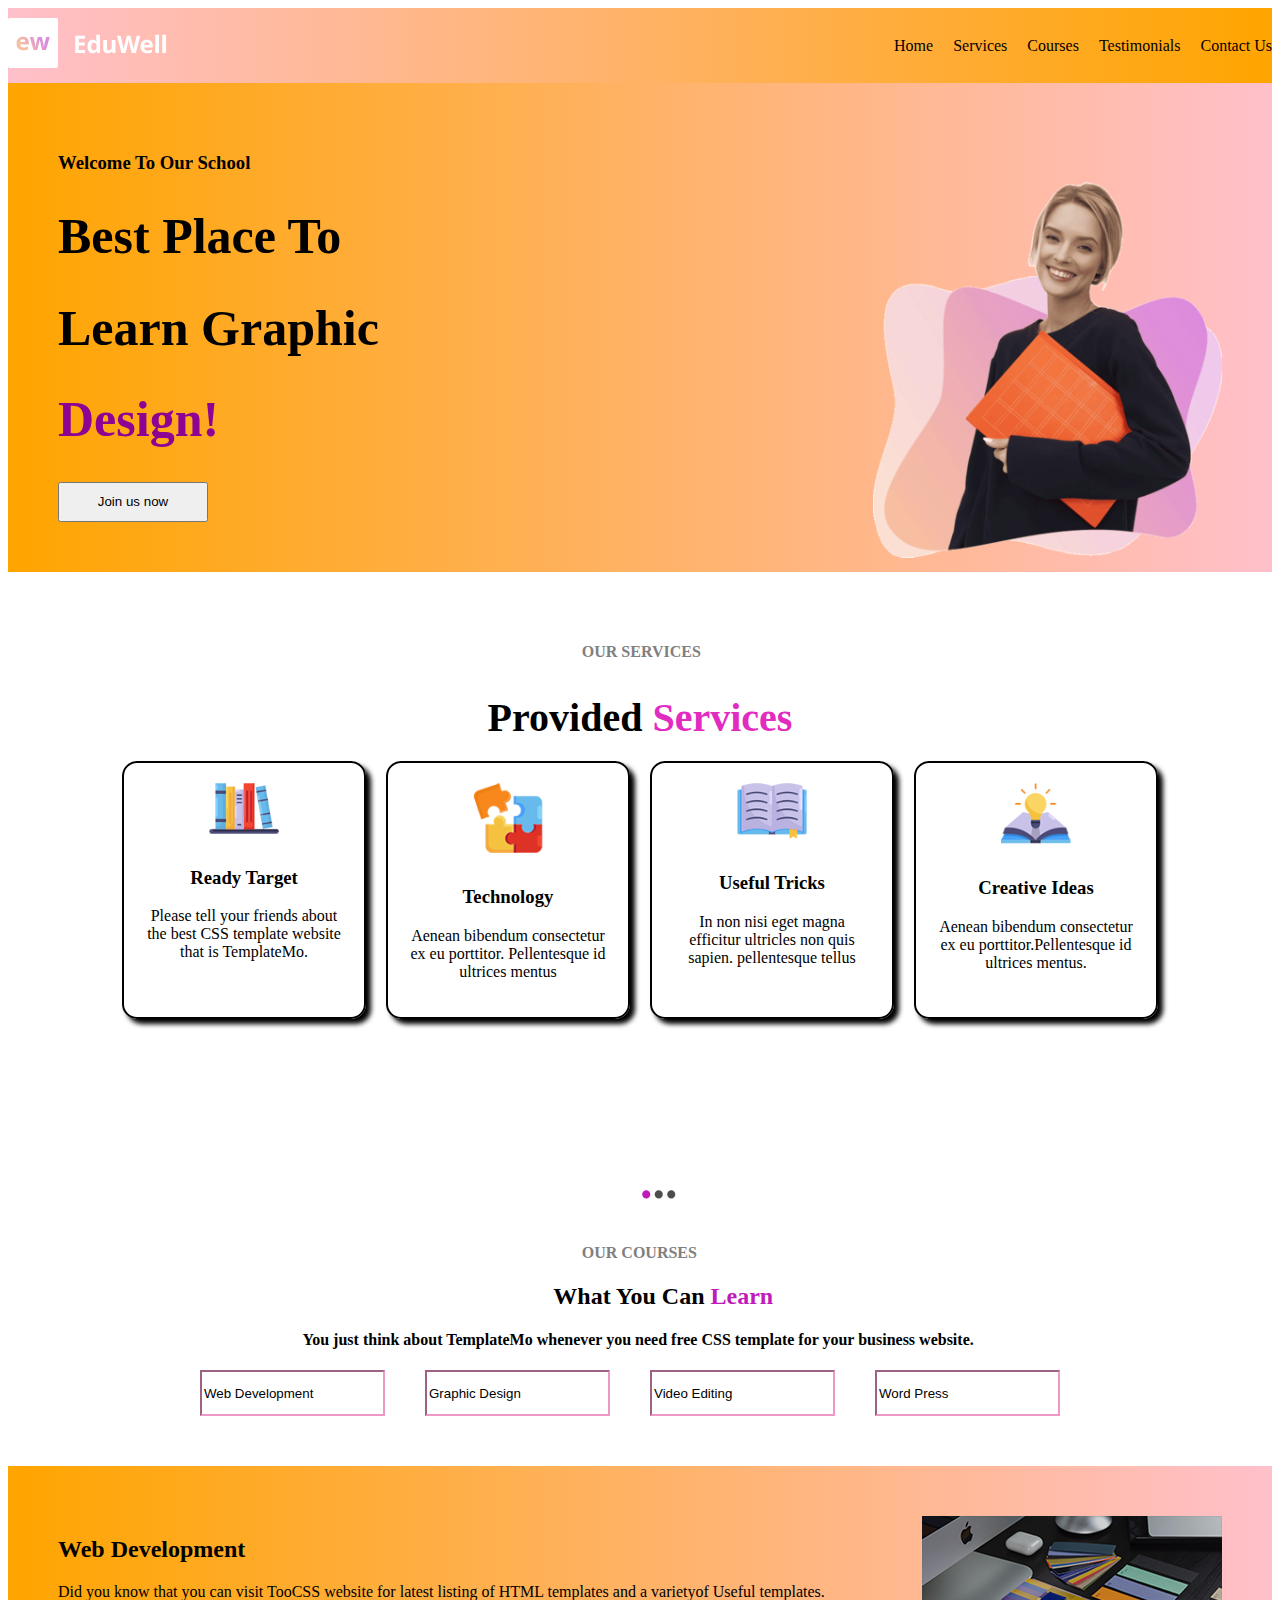
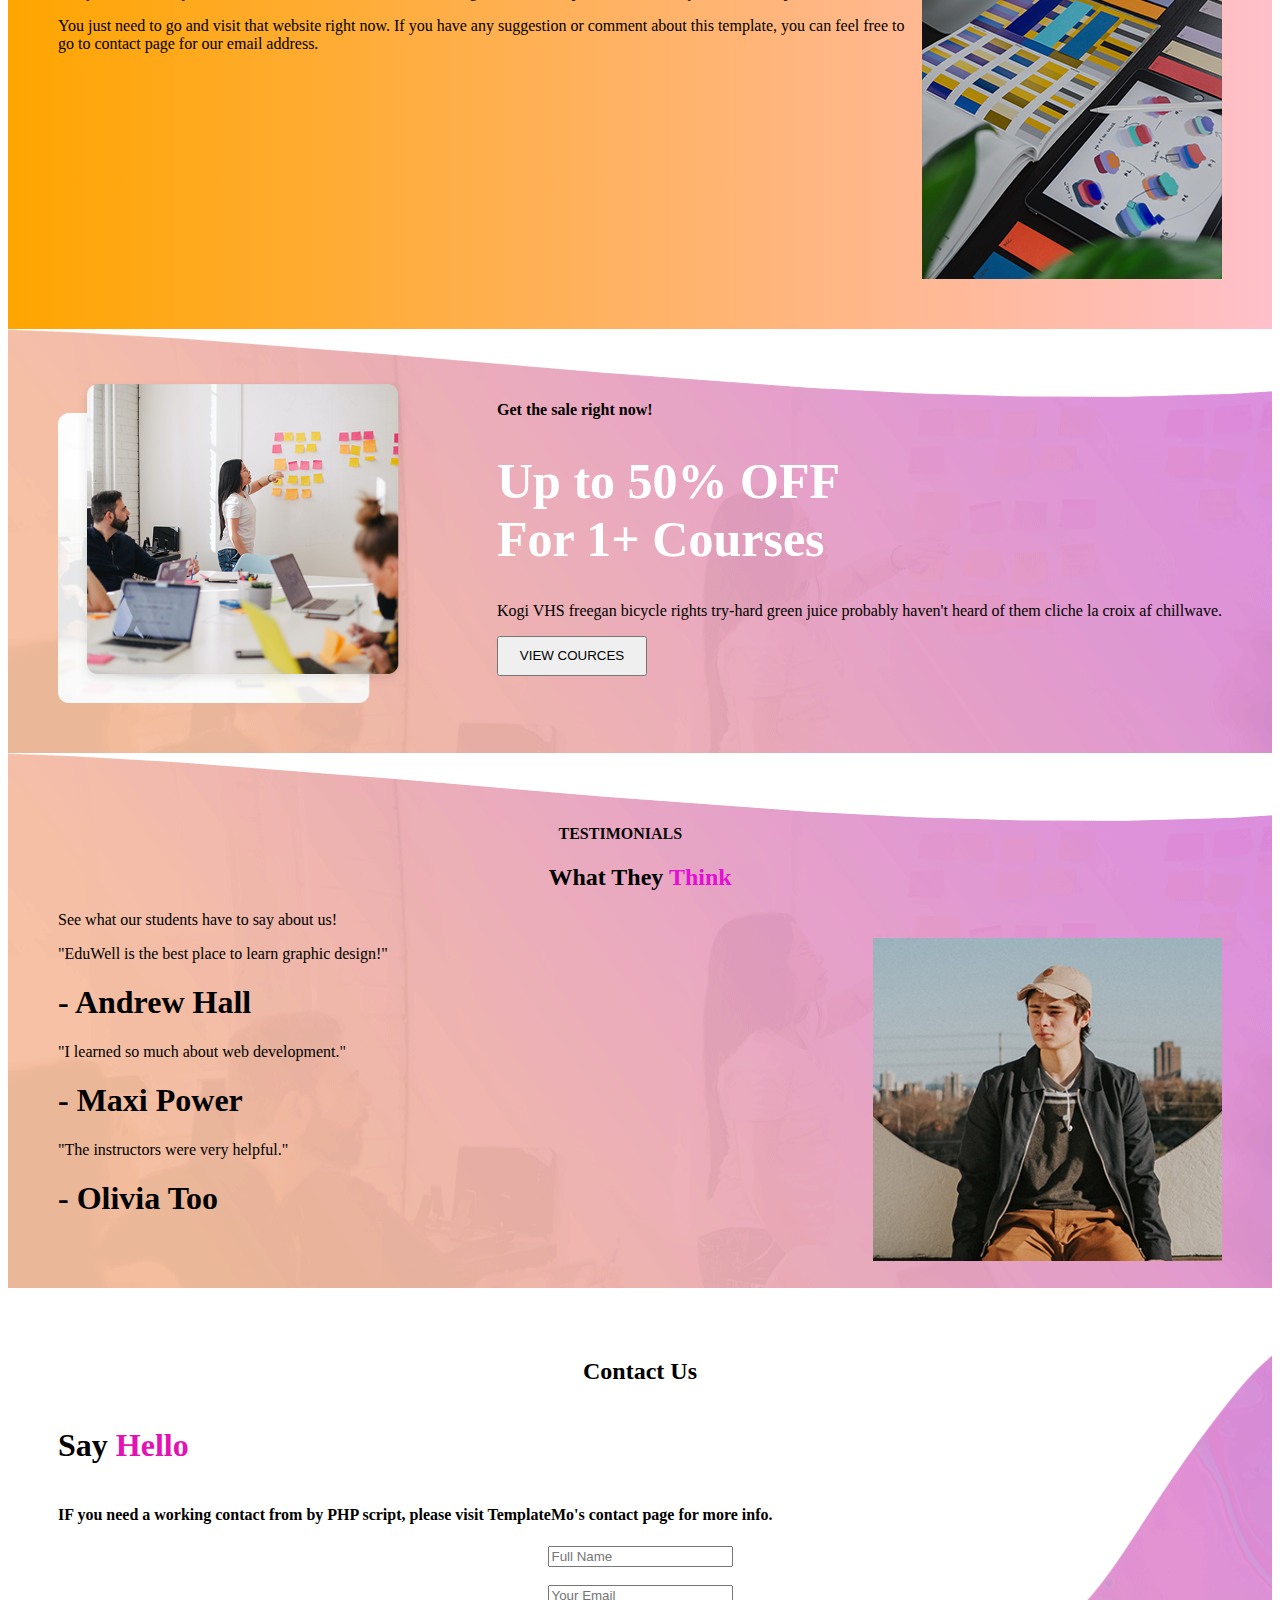
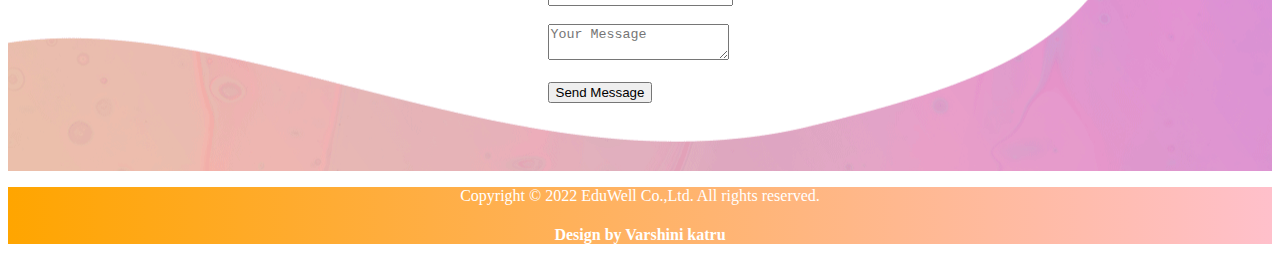
==== index.html @ c1cee6fe "file" ====
<!DOCTYPE html>
<html lang="en">
<head>
    <meta charset="UTF-8">
    <meta name="viewport" content="width=device-width, initial-scale=1.0">
    <title>Document</title>
    <link rel="stylesheet" href="index.css">
</head>
<body>
</body>
<nav class="navbar">
  <div class="container">
    <a href="#" class="logo"><img src="./icon.png"/></a>
    <ul class="nav-links">
      <li><a href="#home">Home</a></li>
      <li><a href="#services">Services</a></li>
      <li><a href="#courses">Courses</a></li>
      <li><a href="#testimonials">Testimonials</a></li>
      <li><a href="#contact">Contact Us</a></li>
    </ul>
    <button class="menu" label="menu">&#9776;</button>
  </div>
</nav>
  <header id="home">
    <h3 style="color: black;">Welcome To Our School</h3>
    <h1 style="color: black;">Best Place To</h1>
    <h1 style="color: black;">Learn Graphic</h1>
    <h1 style="color: rgb(142, 3, 147);">Design!</h1>
    <a href="./studentform.html"><button style="height: 40px;width: 150px;position: relative;">Join us now</button></a>
    <img style="float: right;margin-top: -300px;" height="10%" width="30%" src="./header1.png" alt="">
  </header>

  <section id="services" class="services">
    <h4 style="color: grey;margin-left: 45%;">OUR SERVICES</h4>
    <h2>Provided  <snap style="color: rgb(226, 43, 192);">Services</snap></h2>
    <div class="cards">
        <div class="card">
            <img src="./p1.png" alt="Icon">
            <h3>Ready Target</h3>
            <p>Please tell your friends about the best CSS template website that is TemplateMo.</p>
        </div>
        <div class="card">
            <img src="./p2.png" alt="Icon">
            <h3>Technology</h3>
            <p>Aenean bibendum consectetur ex eu porttitor. Pellentesque id ultrices mentus</p>
        </div>
        <div class="card">
            <img src="./p3.png" alt="Icon">
            <h3>Useful Tricks</h3>
            <p>In non nisi eget magna efficitur ultricles non quis sapien. pellentesque tellus</p>
        </div>
        <div class="card">
            <img src="./p4.png" alt="Icon">
            <h3>Creative Ideas</h3>
            <p>Aenean bibendum consectetur ex eu porttitor.Pellentesque id ultrices mentus.</p>
        </div>
    </div>
</section>

<section class="learn" id="courses">
  <h1 style="font-size: 50px;color: rgb(192, 26, 186);margin-left: 50%;">.<span style=" color: rgb(79, 76, 79);">..</span></h1>
  <h4 style="color: grey;margin-left: 45%;">OUR COURSES</h4>
  <h2 style="margin-left: 4%;">What You Can <span style="color: rgb(192, 26, 186);">Learn</span></h2>
  <h4 style=" margin-left: 21%;">You just think about TemplateMo whenever you need free CSS template for your business website. </h4>
  <div class="categories">
    <a href="https://en.wikipedia.org/wiki/Web_development"><input style="height: 40px;align-items: center;" type="text" value="Web Development" readonly></a><br>
    <a href="https://en.wikipedia.org/wiki/Graphic_design"><input style="height: 40px;align-items: center;" type="text" value="Graphic Design" readonly></a><br>
    <a href="https://en.wikipedia.org/wiki/Video_editing"><input style="height: 40px;align-items: center;" type="text" value="Video Editing" readonly></a><br> 
    <a href="https://en.wikipedia.org/wiki/WordPress"><input style="height: 40px;align-items: center;" type="text" value="Word Press" readonly></a><br>
  </div>
</section>
<section class="var">
  <div>
    <h2>Web Development</h2>
    <p>Did you know that you can visit TooCSS website for latest listing of HTML templates and a varietyof Useful templates.</p>
    <p>You just need to go and visit that website right now. If you have any suggestion or comment about this template, you can feel free to go to contact page for our email address.</p>
  </div>
  <img height="10%" width="30%" src="./card.jpg"/>
</section>
<section class="discount">
  <img height="10%" width="30%" src="./p6.png"/>
<div>
  <h4>Get the sale right now!</h4>
  <h1 style="color: white;font-size: 50px;"><b>Up to 50% OFF </b><br><span style="color: white;">For 1+ Courses</span></h1>
  <p>Kogi VHS freegan bicycle rights try-hard green juice probably haven't heard of them cliche la croix af chillwave.</p>
  <a href="https://www.digitalnest.in/graphic-design-course-in-hyderabad/"><button style="height: 40px;width: 150px;position: relative;">VIEW COURCES</button></a>
</div>
</section>

<section id="testimonials" class="testimonials">
  <h4 style="color: rgb(8, 8, 8);margin-left: 43%;">TESTIMONIALS</h4>
  <div class="container">
    <h2>What They <span style="color: rgb(227, 15, 213);">Think</span></h2>
    <p>See what our students have to say about us!</p>
        <p>"EduWell is the best place to learn graphic design!"</p>
        <h1>- Andrew Hall</h1>
        <p>"I learned so much about web development."</p>
        <h1>- Maxi Power</h1>
        <p>"The instructors were very helpful."</p>
        <h1>- Olivia Too</h1>
  </div>
  <img style="float: right;margin-top: -300px;" height="10%" width="30%" src="./think.jpg"/>
</section>
<section id="contact" class="contact">
    <h2>Contact Us</h2>
    <h1>Say <span style="color: rgb(226, 19, 178);">Hello</span></h1>
    <h4>IF you need a working contact from by PHP script, please visit TemplateMo's contact page for more info.</h4>
    <form>
      <input type="text" placeholder="Full Name" required>
      <br><br>
      <input type="email" placeholder="Your Email" required><br><br>
      <textarea placeholder="Your Message" required></textarea><br><br>
      <button type="submit">Send Message</button><br><br>
    </form>
</section>
<footer>
    <p>Copyright &copy; 2022 EduWell Co.,Ltd. All rights reserved.</p>
    <h4>Design by Varshini katru</h4>
</footer>

</body>
</html>
---- index.css ----
.navbar {
    background: linear-gradient(to right,pink,orange);
    color: rgb(8, 0, 0);
    padding: 10px 0;
    position: sticky;
    top: 0;
    z-index: 1000;
  }
  
  .navbar .container {
    display: flex;
    justify-content: space-between;
    align-items: center;
  }
  
  .navbar .logo {
    font-size: 20px;
    color: rgb(9, 0, 0);
    text-decoration: none;
  }
  
  .nav-links {
    list-style: none;
    display: flex;
    gap: 20px;
  }
  
  .nav-links a {
    text-decoration: none;
    color: rgb(7, 0, 0);
    font-size: 16px;
    transition: color 0.3s;
  }
  
  .nav-links a:hover {
    color: white;
  } 
  
  .menu{
    display: none;
    font-size: 16px;
    color: rgb(5, 0, 0);
    background: none;
    border: none;
    cursor: pointer;
  }
  
  @media (max-width: 768px) {
    .menu{
      display: block;
    }
  
    .nav-links{
      display: none;
      flex-direction: column;
      gap: 10px;
      position: absolute;
      top: 50px;
      background: #222;
      padding: 10px;
      border-radius: 5px;
    }
  }
  body {
    font-family: 'Times New Roman', Times, serif;
    box-sizing: border-box;
  }
button:hover{
background: linear-gradient(135deg, #efae4c, #ef98c7)
}
header {
    background: linear-gradient(to right,orange,pink);
    padding: 50px;    
}
header h1{
    font-size: 50px;
}
section {
    padding: 50px;
}
.services h2{
    font-size: 40px;
}
.services, .learn, .discount, .testimonials, .contact {
    max-width: 1200px;
    margin: auto;
}

.services h2, .learn h2, .discount h2, .testimonials h2, .contact h2 {
    margin-bottom: 20px;
    text-align: center;
}

.services .cards, .learn .categories {
    display: flex;
    flex-wrap: wrap;
    gap: 20px;
    justify-content: center;
}

.services .card, .learn .category {
    flex-wrap: wrap;
    max-width: 200px;
    max-height: 250px;
    padding: 20px;
    border-radius: 15px;
    box-shadow: 5px 5px 5px;
    text-align: center;
    border: 2px solid;
}

.services .card img, .learn .category img {
    width: 70px;
    margin-bottom: 10px;
}

.discount {
    background-image: url(./p5.png);
    display: flex;
    justify-content: space-between;
}

.categories input:hover{
    border-color:rgb(224, 134, 209);
    background-color: rgb(218, 149, 203);
}
.categories input{
    border-color: #ef98c7;
}
.var{
    background: linear-gradient(to right,orange,pink);
    display: flex;
}
.container1{
    border: 3px solid rgb(210, 202, 202);
    box-shadow: 10px 10px 10px;
    justify-content: center;
}

.contact{
  display: flex;
  flex-wrap: wrap;
  border: 2px transparent;
  background-image: url(./footer.png);
  flex-direction: column;
}
.contact form{
  margin: auto;
}
footer{
  text-align: center;
  background: linear-gradient(to right,orange,pink);
  color: white;
}
.testimonials{
  background-image: url(./p5.png);
}
.cards{
  animation: fadeIn 3s ease-in-out;
  animation-iteration-count: infinite;
  animation-duration: 2s;
  animation-delay: 0;
}

@keyframes fadeIn {
  0%{
    transform: translate(-50px);
    opacity: 0;
  }
  100%{
    transform: translate(0);
    opacity: 1;
  }
  }

.cards .card:hover{
  background-color: grey;
}
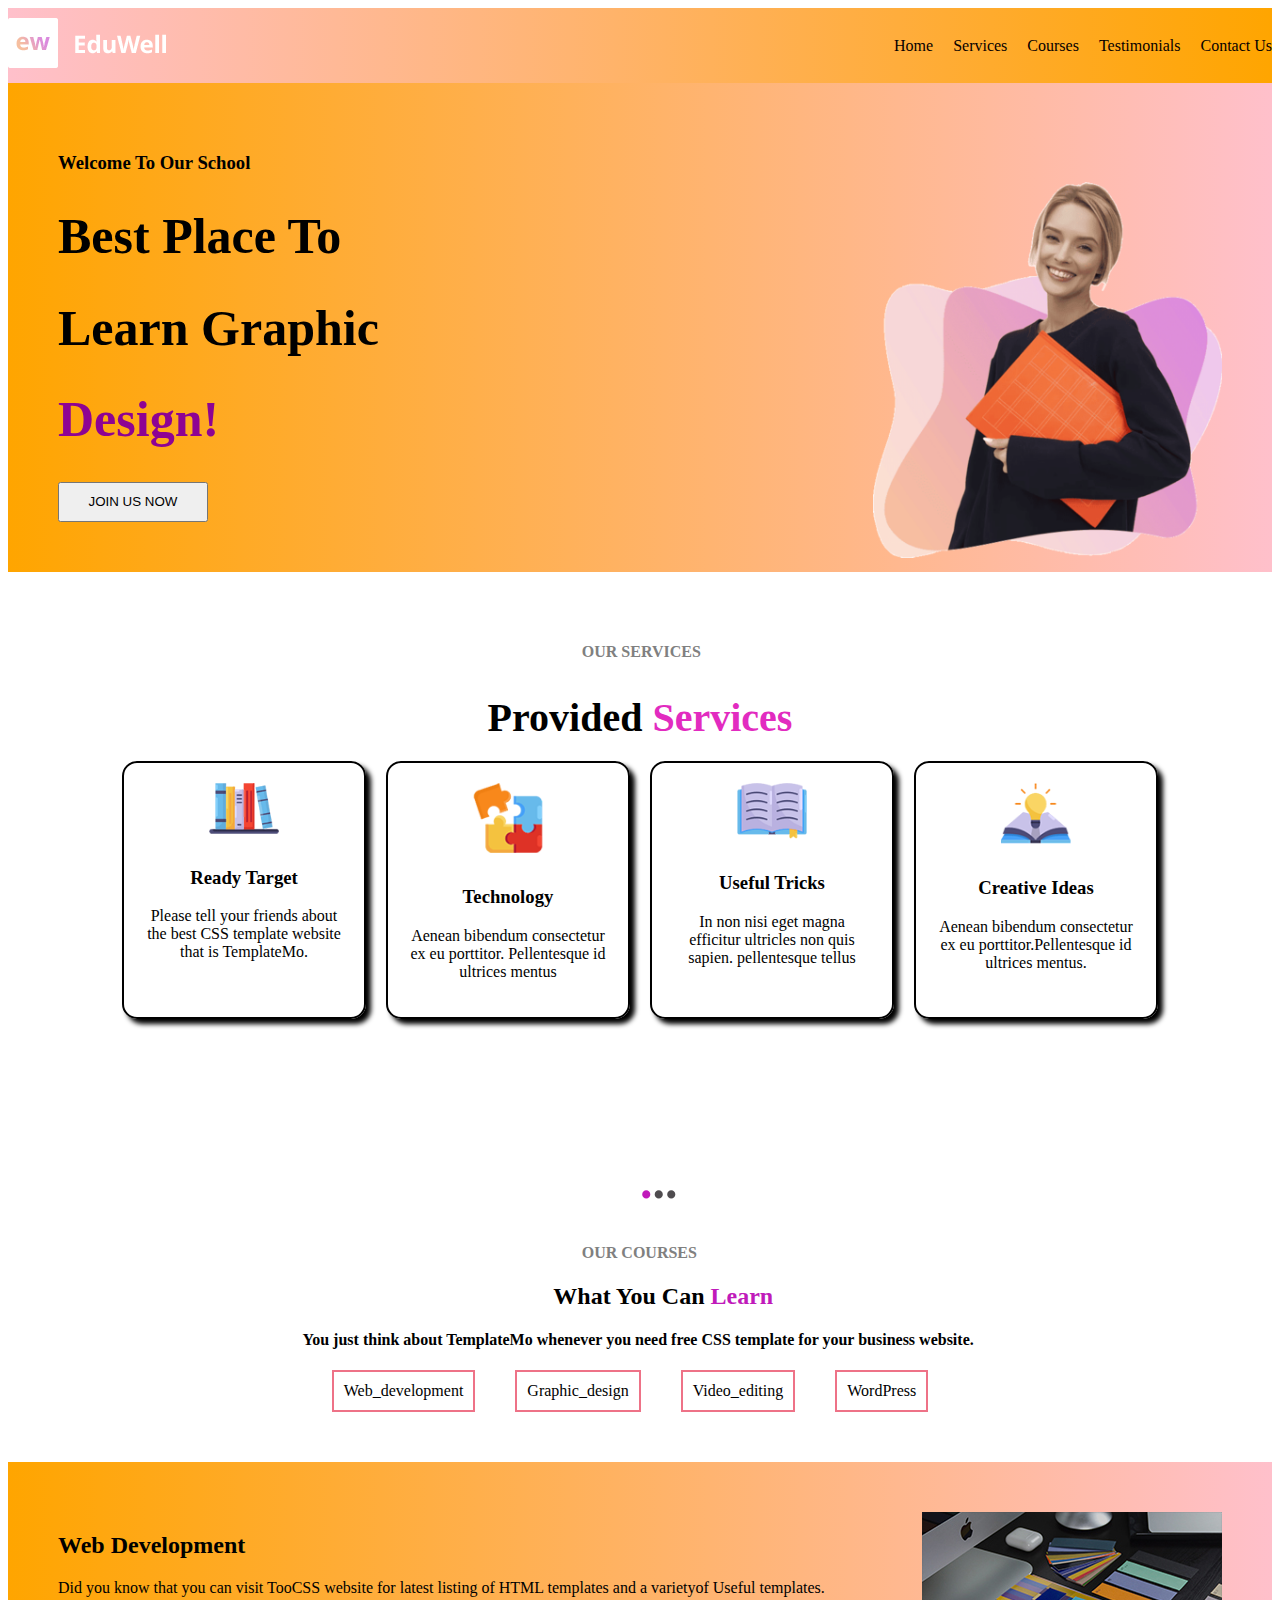
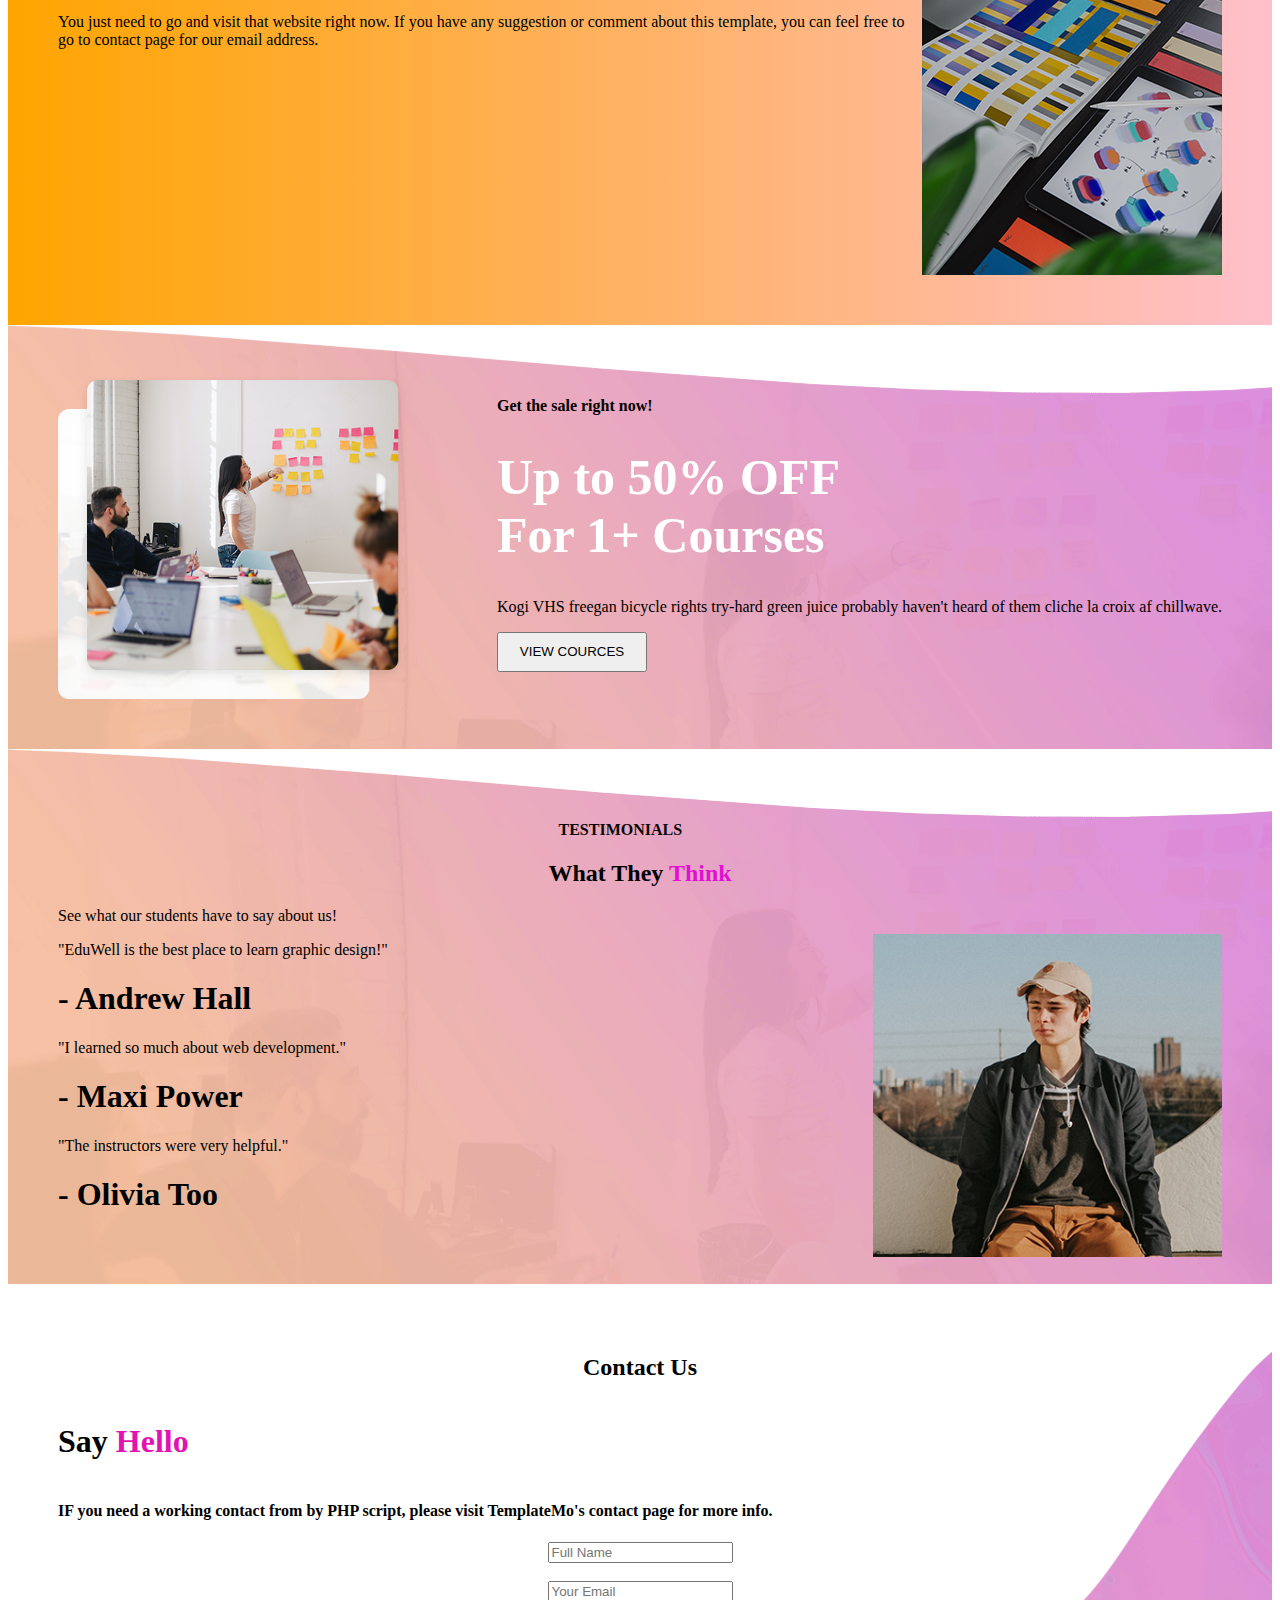
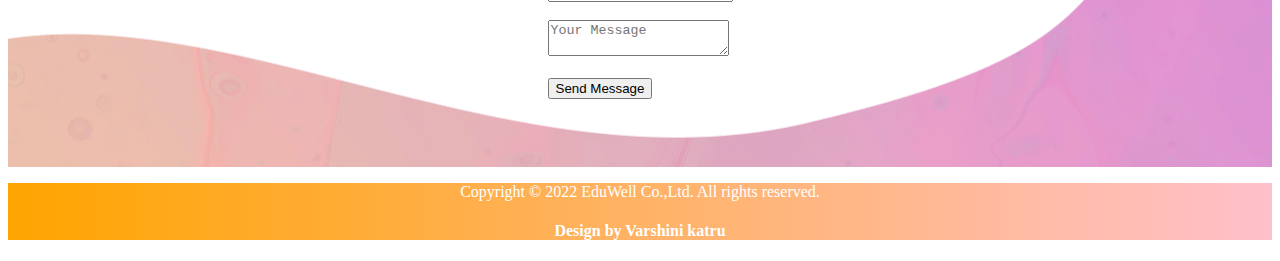
==== commit 3e925b85: "Update index.html" ====
--- a/index.html
+++ b/index.html
@@ -26,11 +26,11 @@
     <h1 style="color: black;">Best Place To</h1>
     <h1 style="color: black;">Learn Graphic</h1>
     <h1 style="color: rgb(142, 3, 147);">Design!</h1>
-    <a href="./studentform.html"><button style="height: 40px;width: 150px;position: relative;">Join us now</button></a>
-    <img style="float: right;margin-top: -300px;" height="10%" width="30%" src="./header1.png" alt="">
+    <a href="./studentform.html"><button style="height: 40px;width: 150px;position: relative;">JOIN US NOW</button></a>
+    <img style="float: right;margin-top: -300px;" height="10%" width="30%" src="./header1.png" class="hed">
   </header>
 
-  <section id="services" class="services">
+  <section id="services" class ="services">
     <h4 style="color: grey;margin-left: 45%;">OUR SERVICES</h4>
     <h2>Provided  <snap style="color: rgb(226, 43, 192);">Services</snap></h2>
     <div class="cards">
@@ -63,10 +63,10 @@
   <h2 style="margin-left: 4%;">What You Can <span style="color: rgb(192, 26, 186);">Learn</span></h2>
   <h4 style=" margin-left: 21%;">You just think about TemplateMo whenever you need free CSS template for your business website. </h4>
   <div class="categories">
-    <a href="https://en.wikipedia.org/wiki/Web_development"><input style="height: 40px;align-items: center;" type="text" value="Web Development" readonly></a><br>
-    <a href="https://en.wikipedia.org/wiki/Graphic_design"><input style="height: 40px;align-items: center;" type="text" value="Graphic Design" readonly></a><br>
-    <a href="https://en.wikipedia.org/wiki/Video_editing"><input style="height: 40px;align-items: center;" type="text" value="Video Editing" readonly></a><br> 
-    <a href="https://en.wikipedia.org/wiki/WordPress"><input style="height: 40px;align-items: center;" type="text" value="Word Press" readonly></a><br>
+    <a href="https://en.wikipedia.org/wiki/Web_development">Web_development</a><br>
+    <a href="https://en.wikipedia.org/wiki/Graphic_design">Graphic_design</a><br>
+    <a href="https://en.wikipedia.org/wiki/Video_editing">Video_editing</a><br> 
+    <a href="https://en.wikipedia.org/wiki/WordPress">WordPress</a><br>
   </div>
 </section>
 <section class="var">
@@ -119,4 +119,4 @@
 </footer>
 
 </body>
-</html>+</html>
--- a/index.css
+++ b/index.css
@@ -75,6 +75,22 @@
 header h1{
     font-size: 50px;
 }
+.hed{
+  animation: ZoomIn 3s ease-in-out;
+  animation-iteration-count: infinite;
+  animation-duration: 2s;
+  animation-delay: 0;
+}
+@keyframes ZoomIn {
+  from{
+    transform: scale(0.9);
+    opacity: 0;
+  }
+  to{
+    transform: scale(1);
+    opacity: 1;
+  }
+  }
 section {
     padding: 50px;
 }
@@ -177,3 +193,13 @@
   background-color: grey;
 }
 
+.categories a{
+  text-decoration: none;
+  color: black;
+  border: 2px solid rgb(238, 114, 135);
+  text-align: center;
+  padding: 10px;
+}
+.categories a:hover{
+  background: linear-gradient(to right,orange,pink);
+}
